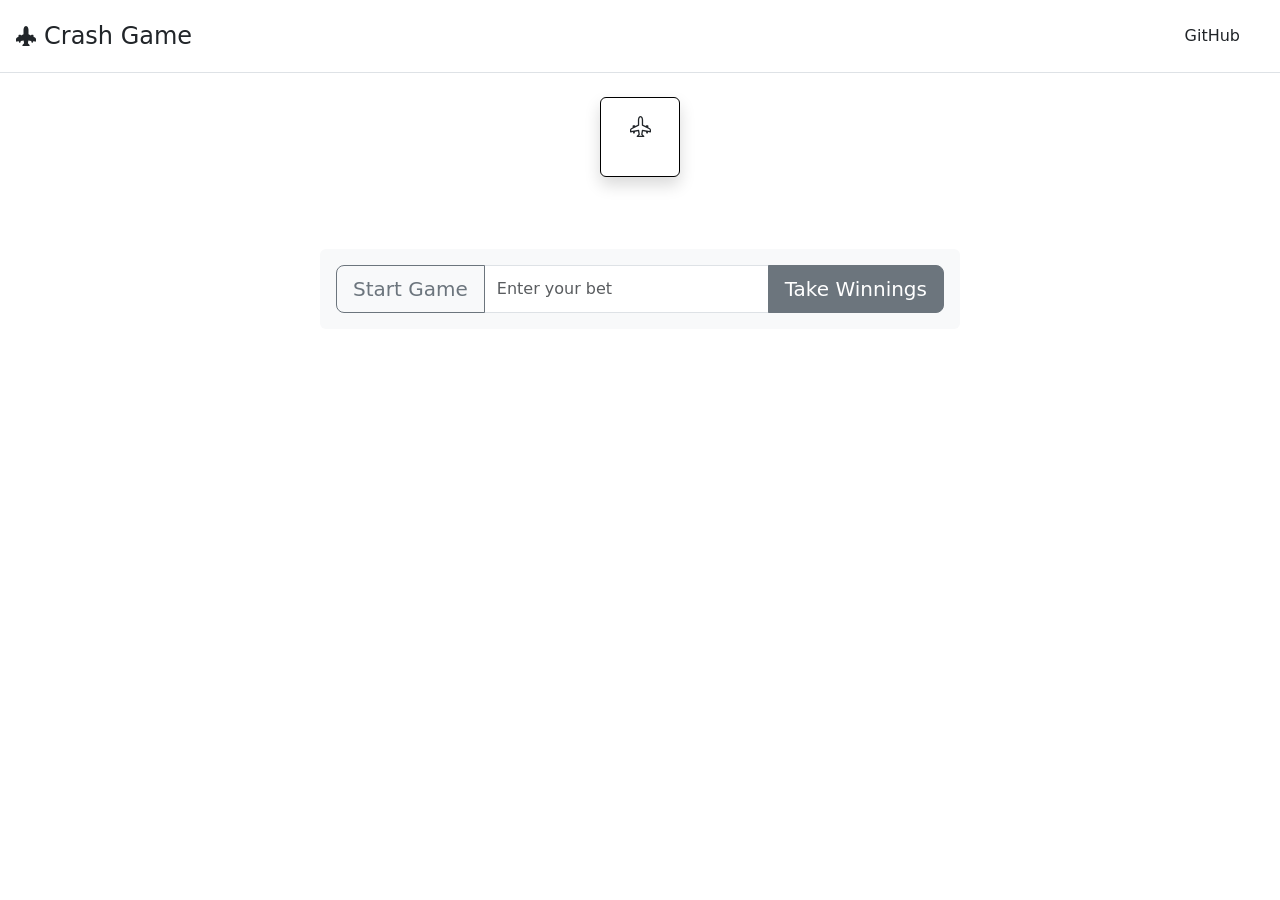
==== index.html @ 0083bad3 "Rename Crash.html to index.html" ====
<!DOCTYPE html>
<html>
  <head>
    <title>Crash Game</title>
    <meta charset="utf-8">
    <meta name="viewport" content="width=device-width, initial-scale=1">
    <link rel="stylesheet" href="asset/style.css">
    <link href="https://cdn.jsdelivr.net/npm/bootstrap@5.2.3/dist/css/bootstrap.min.css" rel="stylesheet" integrity="sha384-rbsA2VBKQhggwzxH7pPCaAqO46MgnOM80zW1RWuH61DGLwZJEdK2Kadq2F9CUG65" crossorigin="anonymous">
  </head>
  <body>
  <center>
  <header>
    <div class="d-flex flex-column flex-md-row align-items-center pb-3 mb-4 border-bottom p-3">
      <a href="/" class="d-flex align-items-center text-dark text-decoration-none">
       <svg xmlns="http://www.w3.org/2000/svg" width="20" height="20" fill="currentColor" class="bi bi-airplane-engines-fill" viewBox="0 0 16 16">
          <path d="M8 0c-.787 0-1.292.592-1.572 1.151A4.347 4.347 0 0 0 6 3v3.691l-2 1V7.5a.5.5 0 0 0-.5-.5h-1a.5.5 0 0 0-.5.5v1.191l-1.17.585A1.5 1.5 0 0 0 0 10.618V12a.5.5 0 0 0 .582.493l1.631-.272.313.937a.5.5 0 0 0 .948 0l.405-1.214 2.21-.369.375 2.253-1.318 1.318A.5.5 0 0 0 5.5 16h5a.5.5 0 0 0 .354-.854l-1.318-1.318.375-2.253 2.21.369.405 1.214a.5.5 0 0 0 .948 0l.313-.937 1.63.272A.5.5 0 0 0 16 12v-1.382a1.5 1.5 0 0 0-.83-1.342L14 8.691V7.5a.5.5 0 0 0-.5-.5h-1a.5.5 0 0 0-.5.5v.191l-2-1V3c0-.568-.14-1.271-.428-1.849C9.292.591 8.787 0 8 0Z"/>
        </svg>
        <span class="fs-4 ms-2">Crash Game</span>
      </a>

      <nav class="d-inline-flex mt-2 mt-md-0 ms-md-auto">
        <a class="py-2 text-dark text-decoration-none me-4" href="https://github.com/Soufiane-Majdar"  target="_blank">GitHub</a>
      </nav>
    </div>


  </header>

<main>
    <div id="game" class="shadow p-3 mb-5 bg-body rounded">
      <svg xmlns="http://www.w3.org/2000/svg" width="21" height="21" fill="currentColor" class="bi bi-airplane-engines" viewBox="0 0 16 16">
        <path d="M8 0c-.787 0-1.292.592-1.572 1.151A4.347 4.347 0 0 0 6 3v3.691l-2 1V7.5a.5.5 0 0 0-.5-.5h-1a.5.5 0 0 0-.5.5v1.191l-1.17.585A1.5 1.5 0 0 0 0 10.618V12a.5.5 0 0 0 .582.493l1.631-.272.313.937a.5.5 0 0 0 .948 0l.405-1.214 2.21-.369.375 2.253-1.318 1.318A.5.5 0 0 0 5.5 16h5a.5.5 0 0 0 .354-.854l-1.318-1.318.375-2.253 2.21.369.405 1.214a.5.5 0 0 0 .948 0l.313-.937 1.63.272A.5.5 0 0 0 16 12v-1.382a1.5 1.5 0 0 0-.83-1.342L14 8.691V7.5a.5.5 0 0 0-.5-.5h-1a.5.5 0 0 0-.5.5v.191l-2-1V3c0-.568-.14-1.271-.428-1.849C9.292.591 8.787 0 8 0ZM7 3c0-.432.11-.979.322-1.401C7.542 1.159 7.787 1 8 1c.213 0 .458.158.678.599C8.889 2.02 9 2.569 9 3v4a.5.5 0 0 0 .276.447l5.448 2.724a.5.5 0 0 1 .276.447v.792l-5.418-.903a.5.5 0 0 0-.575.41l-.5 3a.5.5 0 0 0 .14.437l.646.646H6.707l.647-.646a.5.5 0 0 0 .14-.436l-.5-3a.5.5 0 0 0-.576-.411L1 11.41v-.792a.5.5 0 0 1 .276-.447l5.448-2.724A.5.5 0 0 0 7 7V3Z"/>
      </svg>
      <span id="crashPoint" class="text-secondary"></span>
    </div>
    <br />
    <div class="input-group w-50  shadow-none p-3 mb-5 bg-light rounded">
      <button onclick="startGame()" class="w-10 btn btn-lg btn-outline-secondary">Start Game</button>
      <input type="text" id="bet" class="form-control" aria-label="Amount (to the nearest dollar)" placeholder="Enter your bet" >
      <!-- add button Take Winnings-->
      <button onclick="takeWinnings()" class="w-10 btn btn-lg btn-secondary">Take Winnings</button>

    </div>

    <br />
    <span id="winnings" class="text-success"></span>
    <span id="losing" class="text-danger"></span>
  </center>
</main>

    <script src="asset/main.js"></script>
       <script src="https://cdn.jsdelivr.net/npm/bootstrap@5.2.3/dist/js/bootstrap.bundle.min.js" integrity="sha384-kenU1KFdBIe4zVF0s0G1M5b4hcpxyD9F7jL+jjXkk+Q2h455rYXK/7HAuoJl+0I4" crossorigin="anonymous"></script>
  </body>
</html>
---- asset/style.css ----
body {
        text-align: center;
      }
      input {
        margin: 5px;
        padding: 5px;
        font-size: 16px;
      }
      button {
        margin: 5px;
        padding: 5px;
        font-size: 16px;
        cursor: pointer;
      }
      #game {
        margin: 20px;
        padding: 10px;
        border: 1px solid black;
        width: 80px;
        height: 80px;
        text-align: center;
       
      }


      .form-control:focus {
        border-color: #28a745;
        box-shadow: 0 0 0 0.2rem rgba(40, 167, 69, 0.25);
      }
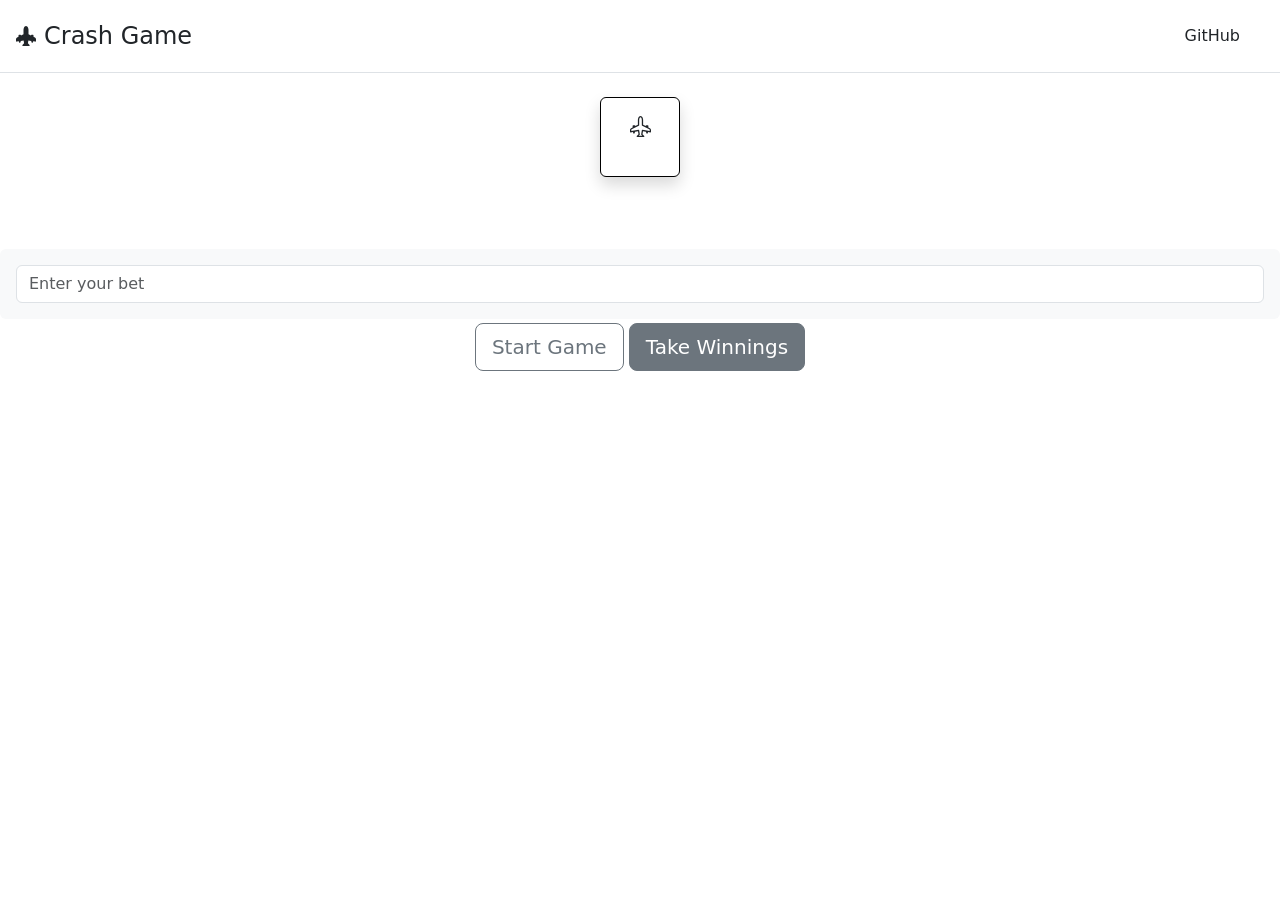
==== commit ca4b9429: "Update index.html" ====
--- a/index.html
+++ b/index.html
@@ -34,13 +34,21 @@
       <span id="crashPoint" class="text-secondary"></span>
     </div>
     <br />
-    <div class="input-group w-50  shadow-none p-3 mb-5 bg-light rounded">
-      <button onclick="startGame()" class="w-10 btn btn-lg btn-outline-secondary">Start Game</button>
+    <div class="input-group w-60 mb-1 shadow-none p-3 bg-light rounded">
       <input type="text" id="bet" class="form-control" aria-label="Amount (to the nearest dollar)" placeholder="Enter your bet" >
       <!-- add button Take Winnings-->
-      <button onclick="takeWinnings()" class="w-10 btn btn-lg btn-secondary">Take Winnings</button>
 
     </div>
+
+    <div class="w-100 mb-5 ">
+        <center class"ms-2 me-2">
+      <button onclick="startGame()" class="btn btn-lg btn-outline-secondary">Start Game</button>
+      <!-- add button Take Winnings-->
+      <button onclick="takeWinnings()" class="btn btn-lg btn-secondary">Take Winnings</button>
+        </center>
+    </div>
+  
+
 
     <br />
     <span id="winnings" class="text-success"></span>
